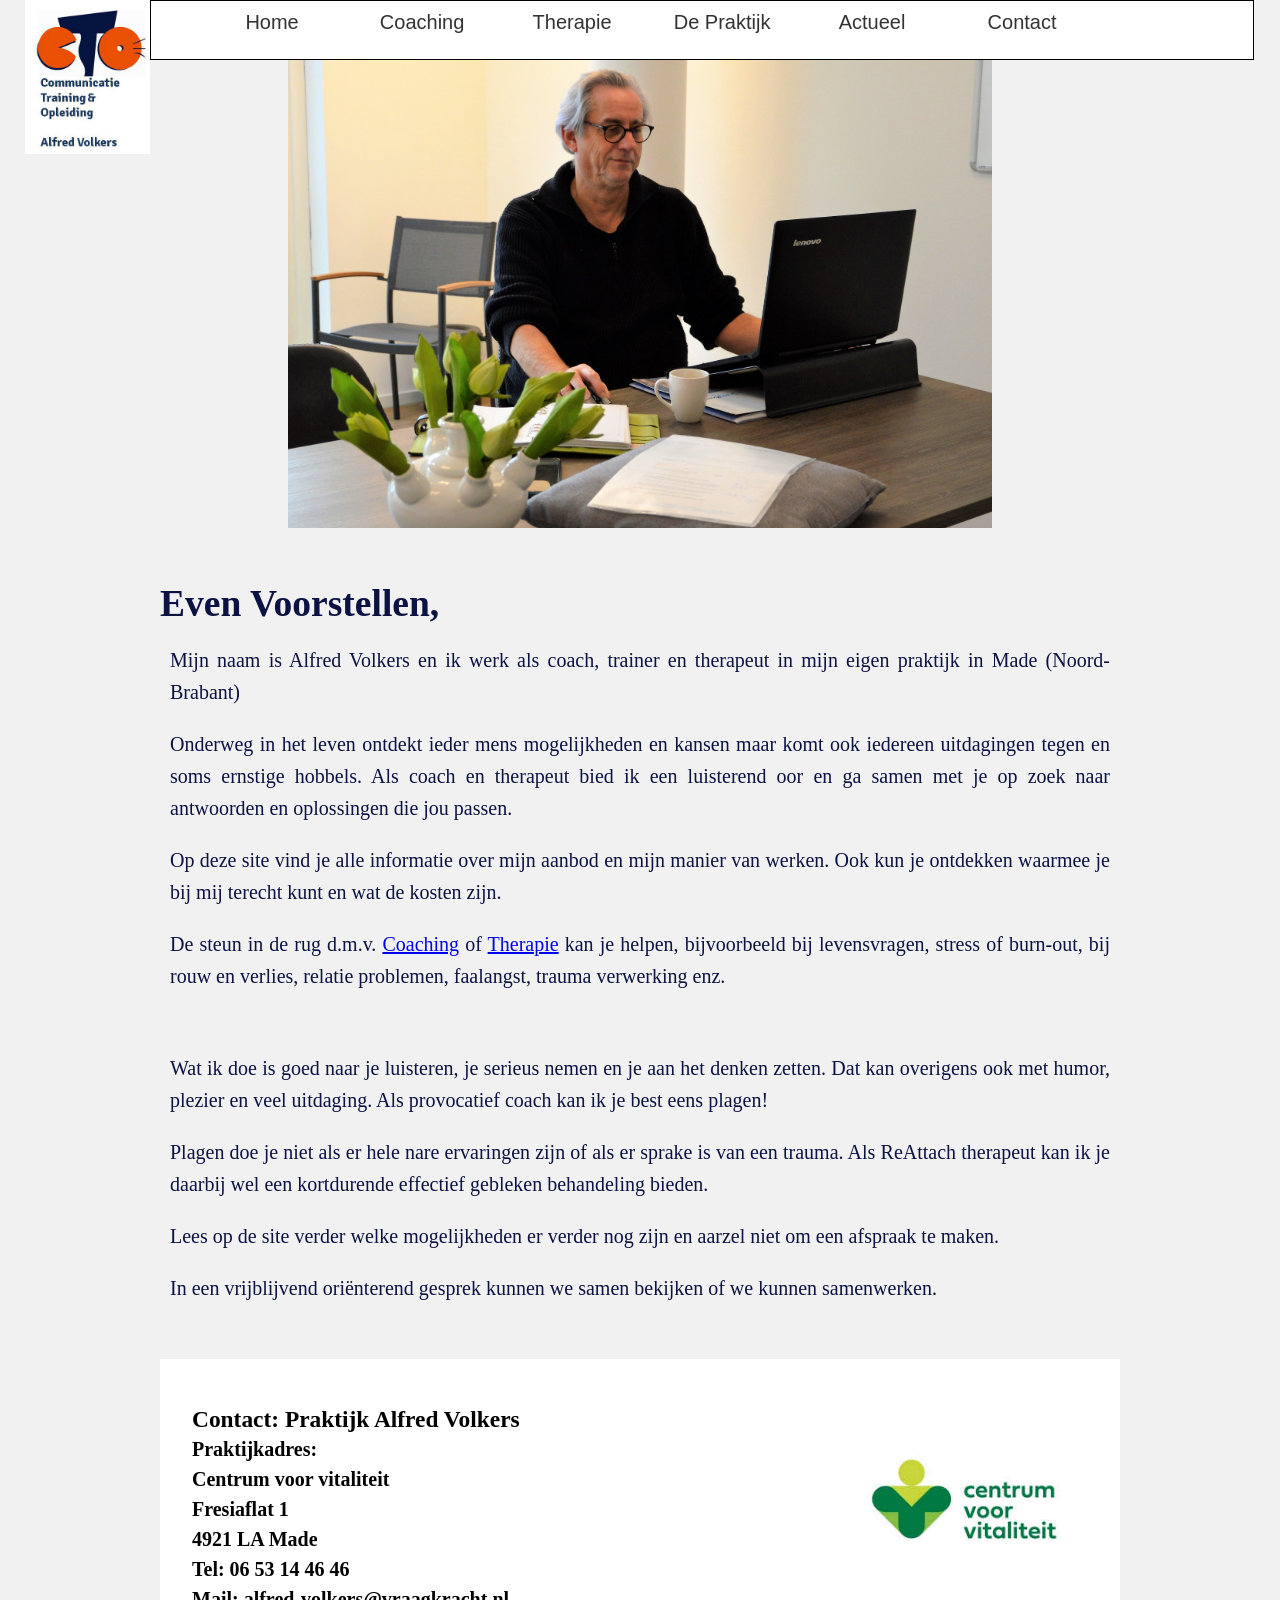
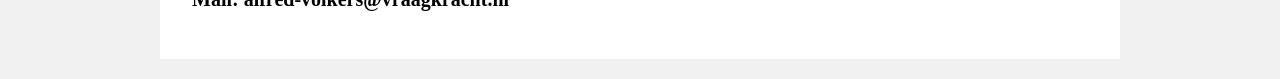
==== Alfred-Volkers-01-Nieuw/HTML/index.html @ 52996e32 "Add files via upload" ====
<!DOCTYPE html>
<html lang="en">

<head>
  <meta charset="UTF-8">
  <meta name="viewport" content="width=device-width, initial-scale=1.0">
  <link rel="stylesheet" href="../CSS/style.css">
  <link rel="stylesheet" href="https://cdnjs.cloudflare.com/ajax/libs/font-awesome/5.15.1/css/all.min.css">
  <!-- meta description when je naar de websit heeft zoeken -->
    <!-- hear staat de text moet staat in de discription -->
  <meta name="description" content="Welkom op de site van Alfred Volkers, Praktijk voor coaching en therapie, Psychosociale hulp en Vitaliteit.">

  <!-- meta keywords -->
  <!-- keywords voor website -->
  <meta name="keywords" content="ReAttach, NLP, Vitaliteit, Provocatieve coaching, Oplossingsgerichte hulpverlening, CT&O, Positieve gezondheid, Jeugdhulpverlening, gezinscoaching, Als praten niet helpt, Trauma verwerking, persoonlijke groei, Stress, Relatieproblemen, Faalangst, Depressie, Burn-out, Angst, Opvoedvragen">
  <title>Praktijk Alfred Volkers/Home</title>
</head>

<body>
<!-- Start-Navbar -->
  <header class="header">
    <img class="logoIMG" src="../IMG/website-logo1.jpg" alt="website-logo">
    <nav id="navbar">
      <ul>
        <li><a href="#">Home</a></li>
        <li><a href="Coaching.html">Coaching</a></li>
        <li><a href="Therapie.html">Therapie</a></li>
        <Li class="dropNavbar"> <a href="#">De Praktijk</a>
          <ul>
            <li><a href="../HTML/DePraktijk/OverMij.html">Over mij</a></li>
            <li><a href="../HTML/DePraktijk/UwPrivacy.html">Uw privacy</a></li>
            <li><a href="../HTML/DePraktijk/Kwaliteit.html">Kwaliteit</a></li>

            <li><a href="../HTML/DePraktijk/Tarieven.html">Tarieven</a></li>
            <li><a href="../HTML/DePraktijk/Klachten.html">Klachten</a></li>
          </ul>
        </Li>
        <li><a href="Actueel.html">Actueel</a></li>
        <li><a href="Contact.html">Contact</a></li>
      </ul>
    </nav>
  </header>
<!-- End Navbar -->
<!-- home image -->
  <div class="HomeImg">
    <img src="../IMG/home-even-voorstellen4.jpg" alt="homeEvenVoorstellenIMG">
  </div>


  <section class="section">
    <h1>Even Voorstellen,</h1>
    <p>
      Mijn naam is Alfred Volkers en ik werk als coach, trainer en therapeut in mijn eigen praktijk in Made
      (Noord-Brabant)
    </p>

    <p>
      Onderweg in het leven ontdekt ieder mens mogelijkheden en kansen maar komt ook iedereen uitdagingen tegen en soms
      ernstige hobbels. Als coach en therapeut bied ik een luisterend oor en ga samen met je op zoek naar antwoorden en
      oplossingen die jou passen.
    </p>
    <p>
      Op deze site vind je alle informatie over mijn aanbod en mijn manier van werken. Ook kun je ontdekken waarmee je
      bij mij terecht kunt en wat de kosten zijn.
    </p>
    <p>
      De steun in de rug d.m.v. 
      <a href="coaching.html">Coaching</a>
       of 
      <a href="Therapie.html">Therapie</a>
      kan je helpen, bijvoorbeeld bij levensvragen, stress of burn-out, bij rouw en verlies, relatie problemen,
      faalangst, trauma verwerking enz.
    </p> <br>
    <p>
      Wat ik doe is goed naar je luisteren, je serieus nemen en je aan het denken zetten. Dat kan overigens ook met
      humor, plezier en veel uitdaging. Als provocatief coach kan ik je best eens plagen!
    </p>
    <p>
      Plagen doe je niet als er hele nare ervaringen zijn of als er sprake is van een trauma. Als ReAttach therapeut kan
      ik je daarbij wel een kortdurende effectief gebleken behandeling bieden.
    </p>
    <p>
      Lees op de site verder welke mogelijkheden er verder nog zijn en aarzel niet om een afspraak te maken.
    </p>
    <p>
      In een vrijblijvend oriënterend gesprek kunnen we samen bekijken of we kunnen samenwerken.
    </p>

  </section>

  <footer class="footer1">
    <div class="footerInformatie">
      <ul>
        <li><h3>Contact: Praktijk Alfred Volkers</h3></li>
        <li><b> Praktijkadres:</b></li>
        <li><b> Centrum voor vitaliteit</b></li>
        <li><b> Fresiaflat 1</b></li>
        <li><b> 4921 LA Made</b></li>
        <li><b> Tel: 06 53 14 46 46</b></li>
        <li><b> Mail: alfred-volkers@vraagkracht.nl</b></li>
      
    </div>
    <div class="footerLogo">
      <img class="logoIMGfooter" src="../IMG/centrumVoorVitaliteit.jpg" alt="centrumVoorVitaliteit-logo">
    </div>
  </footer>

</body>
</html>
---- Alfred-Volkers-01-Nieuw/CSS/style.css ----
*{
  margin: 0;
  padding: 0;
  box-sizing: border-box;
}
html, body{
  box-sizing: border-box;
  background-color: #f1f1f1;
  color: rgb(12, 19, 66);
  font-family: Arial, Helvetica, sans-serif;
}
:root{
  --light-color: white;
  --light-darkColor:rgba(169, 169, 169, 0.537);
  --primary-font-fam:Arial, Helvetica, sans-serif;
}
/* ///////////////////Start navbar//////////////////// */
.header{
  display:flex;
  flex-direction: row;
  justify-content: space-between;
  width: 98%;
  position: fixed;
  top: 0;
  /* max-width: 1100px; */
}
.logoIMG{
  width: 150px;
  padding-left: 2%;
}
#navbar{
  background-color: var(--light-color);
  width: 98%;
  height: 60px;
  /* position: absolute; */
  /* z-index: 15; */

  border: 1px black solid;
}
#navbar ul{
  display: flex;
  flex-direction: row;
  flex-wrap:wrap;
  justify-content: center;
  padding: 10px;
  margin: 0 auto;
  margin-left: -10%;
}
#navbar ul li {
  width: 150px;
  list-style: none;
  opacity: .8;
  font-size: 20px;
  margin-top: 0;
  margin-bottom: 5px;
  text-align: center
}
#navbar ul li a{
  text-decoration: none;
  color: black;
}
#navbar ul li a:hover {
  background-color: var(--light-darkColor);
  padding: 10px;
  border-radius: 15px;
}
#navbar ul li ul{
  display: none;
}
.dropNavbar li{
  background-color: var(--light-color);
  border-radius: 20px;
  padding: 10px 0;
}
#navbar ul li:hover ul{
  display: block;
  margin: 0%;
  margin-top: 17px;
  padding: 10px;
}
/*//////////////////////// end navbar ////////////////////////*/

.HomeImg img{
  display: block;
  width: 55%;
  /* border: black 1px solid; */
  margin: 0 auto;
  margin-top: 59px;
}
.section{
  width: 80%;
  color: rgb(12, 19, 66);
  font-family: Garamond;
  font-size: 25px;
  line-height: 1.6;
  text-align: justify;
  margin: 20px auto;
  padding: 2% 2.5%;
}
.section img{
  display: block;
  width: 100%;
  margin: auto;
  margin-left: 0px;
  /* border: black 1px solid; */
}
/* actueel pagena */
.sectionActueel img{
width: 100px;
}
.IVjanuari2021{
  margin-top: 20px;
}

.zesteenDecember2020 img{
  display: block;
  margin: 0 auto;
  width: 50%;

}
.NAH9december2020 img{
  display: block;
  width: 50%;
  margin: 0 auto;
}


/* section overMij:class= logos img*/
.logos img{
  /* border: 1px red solid; */
  width: 120px;
  display: inline;
}
.voorParticulieren{
  margin-top: 30px;
}
.VergoedingH4{
padding-top: 100px;
}
.contenerTab ul{
  display: grid;
  grid-template-columns: repeat(3,1fr);
  grid-row: row;
  margin: auto;
  grid-gap: 10px;
}
 
.contenerTab li{
  list-style: none;
  background-color: burlywood;
  padding-left: 20px;
}

.logoIMGfooter{
  height: 200px ;
  margin: 20px;
  padding-right: 35%;
}
.zzplogo{
  height:120px;
  margin: 10px;
padding-bottom: 20px;
}

.footer1{
  font-family: Garamond;
  width: 75%;
  margin: 20px auto;
  padding: 2% 2.5%;
  display:flex;
  justify-content: space-between;
  align-items: center;
  background-color: white;
  color: black;
  font-size: 20px;
  line-height: 150%;
}
.footer1 ul li{
  list-style: none;
}
/* Therapie */

.ReAttachArt{
  margin-top: 15px;
}
.reattachList ul{
  list-style: none;
  text-align: left;
  display: grid;
  grid-template-columns: 1fr 1fr;
  grid-row: row;
  grid-gap: 3px; 
}
.reattachList li{
  font-size: 20px;
  background-color: burlywood;
  padding: 10px;
  margin: 5px;
}
.ReAttachArt img{
  width: 200px;
}
.alsPraten img{
  margin: 10px;
  width: 270px;
  /* border: 5px solid black; */
}
.artP{
  padding-top: 10px;
  margin: 10px;
}
.wara-logo{
  width: 90px;
}
p{
  size: 25px;
  font-size: 20px;
  padding: 10px;
}
.psychosociale{
  text-align: justify;
  width: 95%; 
}
.logovivnederland img{
width: 108px;
margin-top: 10px;
/* margin-right: 42%; */
}
.integraleGezondheidzorg{
  margin-top:40px;
  padding: 34.5px;
}
.scoringsinstrumentPhoto{
  margin: 0;
  width: 50%;

}
/* uwPrivacy */
.uwPrivacyLi{
  margin-left:5rem;
  font-size: 20px;
}
/* Kwaliteit */
.kwaliteitLI li{
  list-style: none;

}
.kwaliteitLI img{
  display: inline;
  width: 90px;
  size: 100%;
}
.kwaliteitLI p{
  display: inline-block;
}
.logoSize{
  display: inline-block;
  width: 160px;
  /* background-color: lawngreen; */

}
.logoSize img{
  margin: 0 auto;
}
.KWskj img{
  width: 130px;
}
.KWvivLogo img{
  width: 100px;
}
.KWverenigOpPrNe img{
  width: 150px;
}
.KWmasterNPL img{
  width: 90px;
}
.KWprovocatiefCoach img{
  width: 100px;
}
.KWLogo-ReAttach-N img{
  width: 85px;
}
.KwKinderenUitDeknlLogo img{
  width: 85px;
}

/* pagena: coaching+Thetapie+klachten */
.PhotoInText{
  margin: 20px auto;
  width: 50%;
}

/* End Therapie style */
.vraagKracht img{
  display: block;
  margin: 5px 0 20px 0;
  width: 350px;
}
.klachtenLogo img{
  width: 7rem;
}
.Demissie{
  margin-top: 20px;
  margin-bottom: 20px;
}
/* overmij */
.overmijImg{
  width: 75%;
  margin: 0 auto; 
}

.centrumVoorVitaliteit img{
  width: 150px;
}

.boeken li{
margin: 25px;
}
.boek img{
  width: 200px;
  margin-top: 5px;
}

/* Tarieven */
.vergoeding{
  margin-top: 20px;
}
.behandeltarievenEnVergoeding{
  margin-left: -25px;
}

.contactPage{
  width: 90%;
}
.contact{
  display: flex;
  flex-wrap: wrap;
  width: 60%;
  /* border: 1px black solid; */
  margin: 5px;
  margin-left: 25.5%;
  margin-top: 50px;
}
.contact img{
  display: block;
  /* position: absolute; */
  width: 155px;
  height: 155px;
}

.AVcontact{
  margin: 10px;
  display: inline-block;
  font-size: 18px;
}
.AVcontact img{
display: block;
}

.AVcontact ul{
  list-style: none;
}
.contantCVVlogo img{
  width: 250px;
  height: 130px;
  margin: 7px;
  margin-top: 15;
  margin-bottom: 15px;
}
.contactVraagen p{
  margin-top: 20px;
  padding: 0px;
}
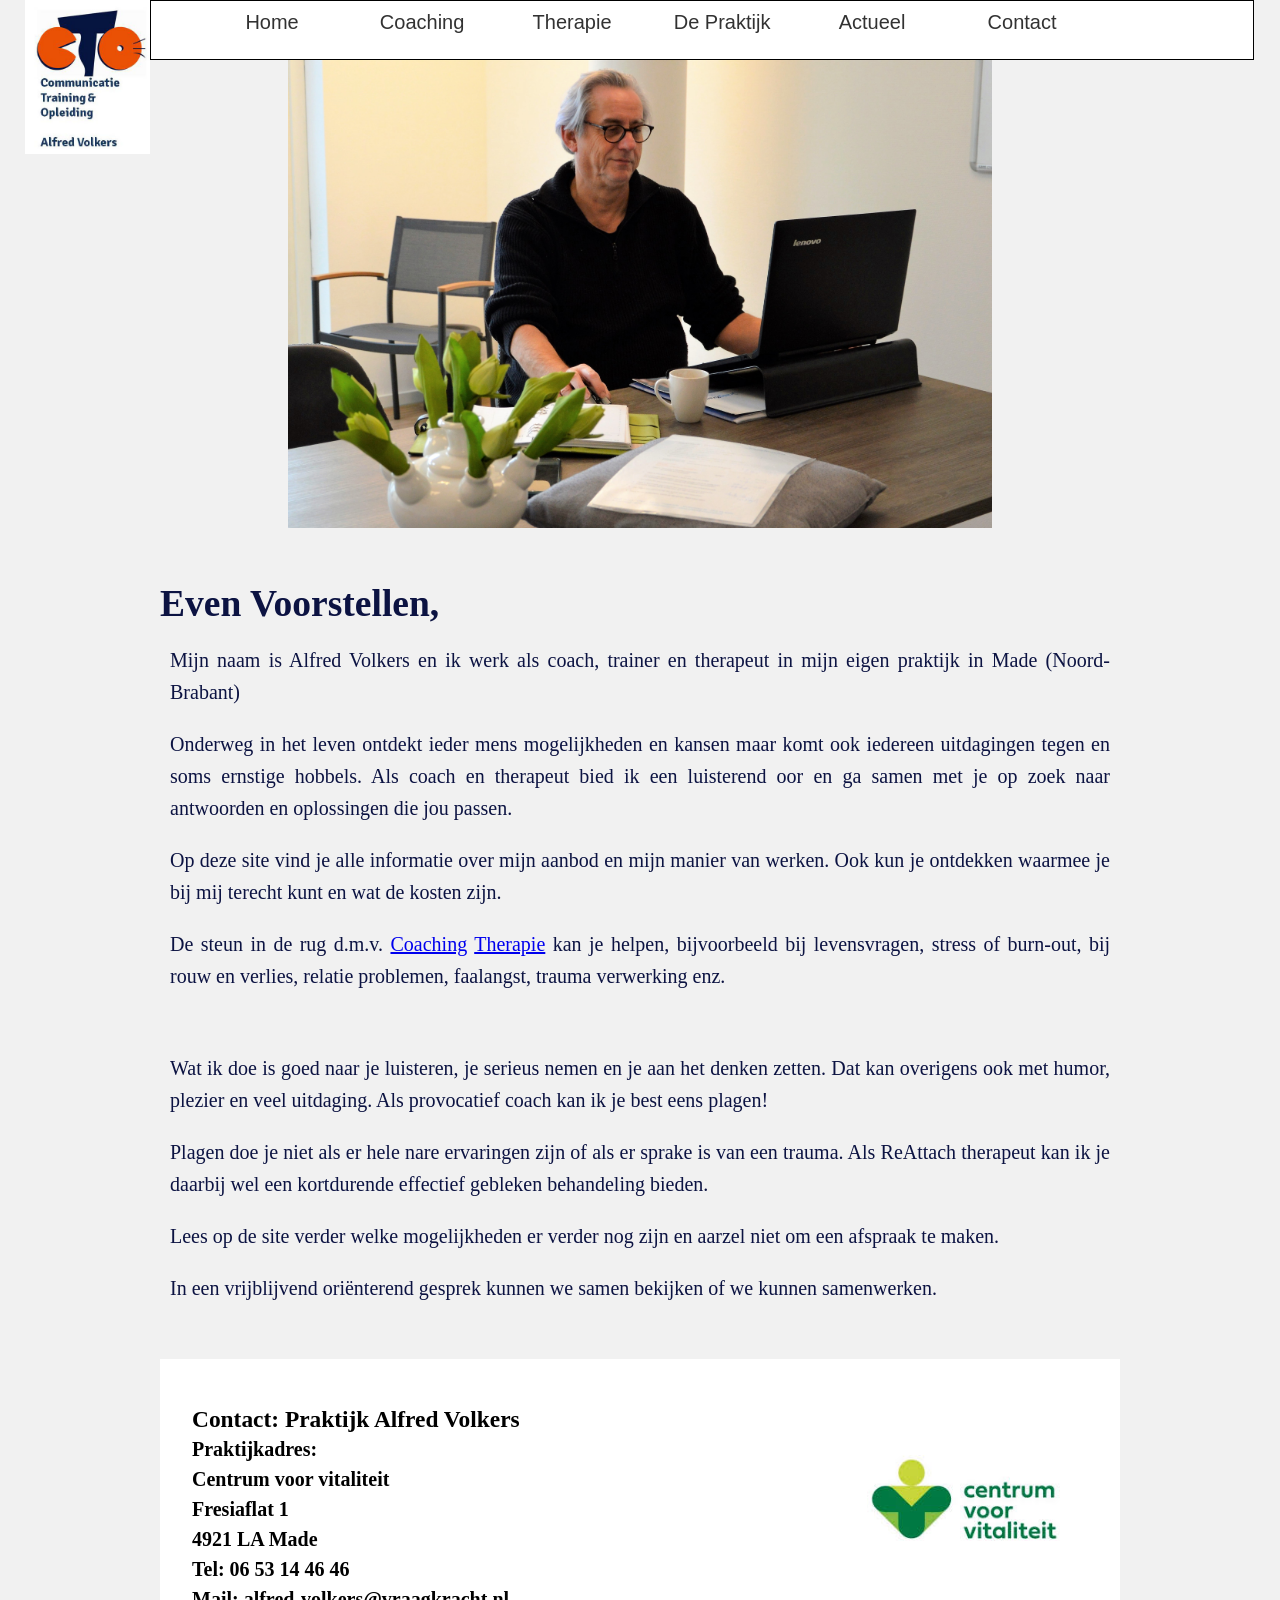
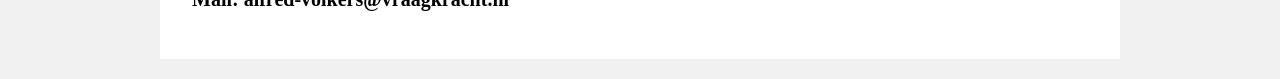
==== commit 54f4a146: "Update index.html" ====
--- a/Alfred-Volkers-01-Nieuw/HTML/index.html
+++ b/Alfred-Volkers-01-Nieuw/HTML/index.html
@@ -65,8 +65,7 @@
     </p>
     <p>
       De steun in de rug d.m.v. 
-      <a href="coaching.html">Coaching</a>
-       of 
+      <a href="coaching.html">Coaching</a> 
       <a href="Therapie.html">Therapie</a>
       kan je helpen, bijvoorbeeld bij levensvragen, stress of burn-out, bij rouw en verlies, relatie problemen,
       faalangst, trauma verwerking enz.
